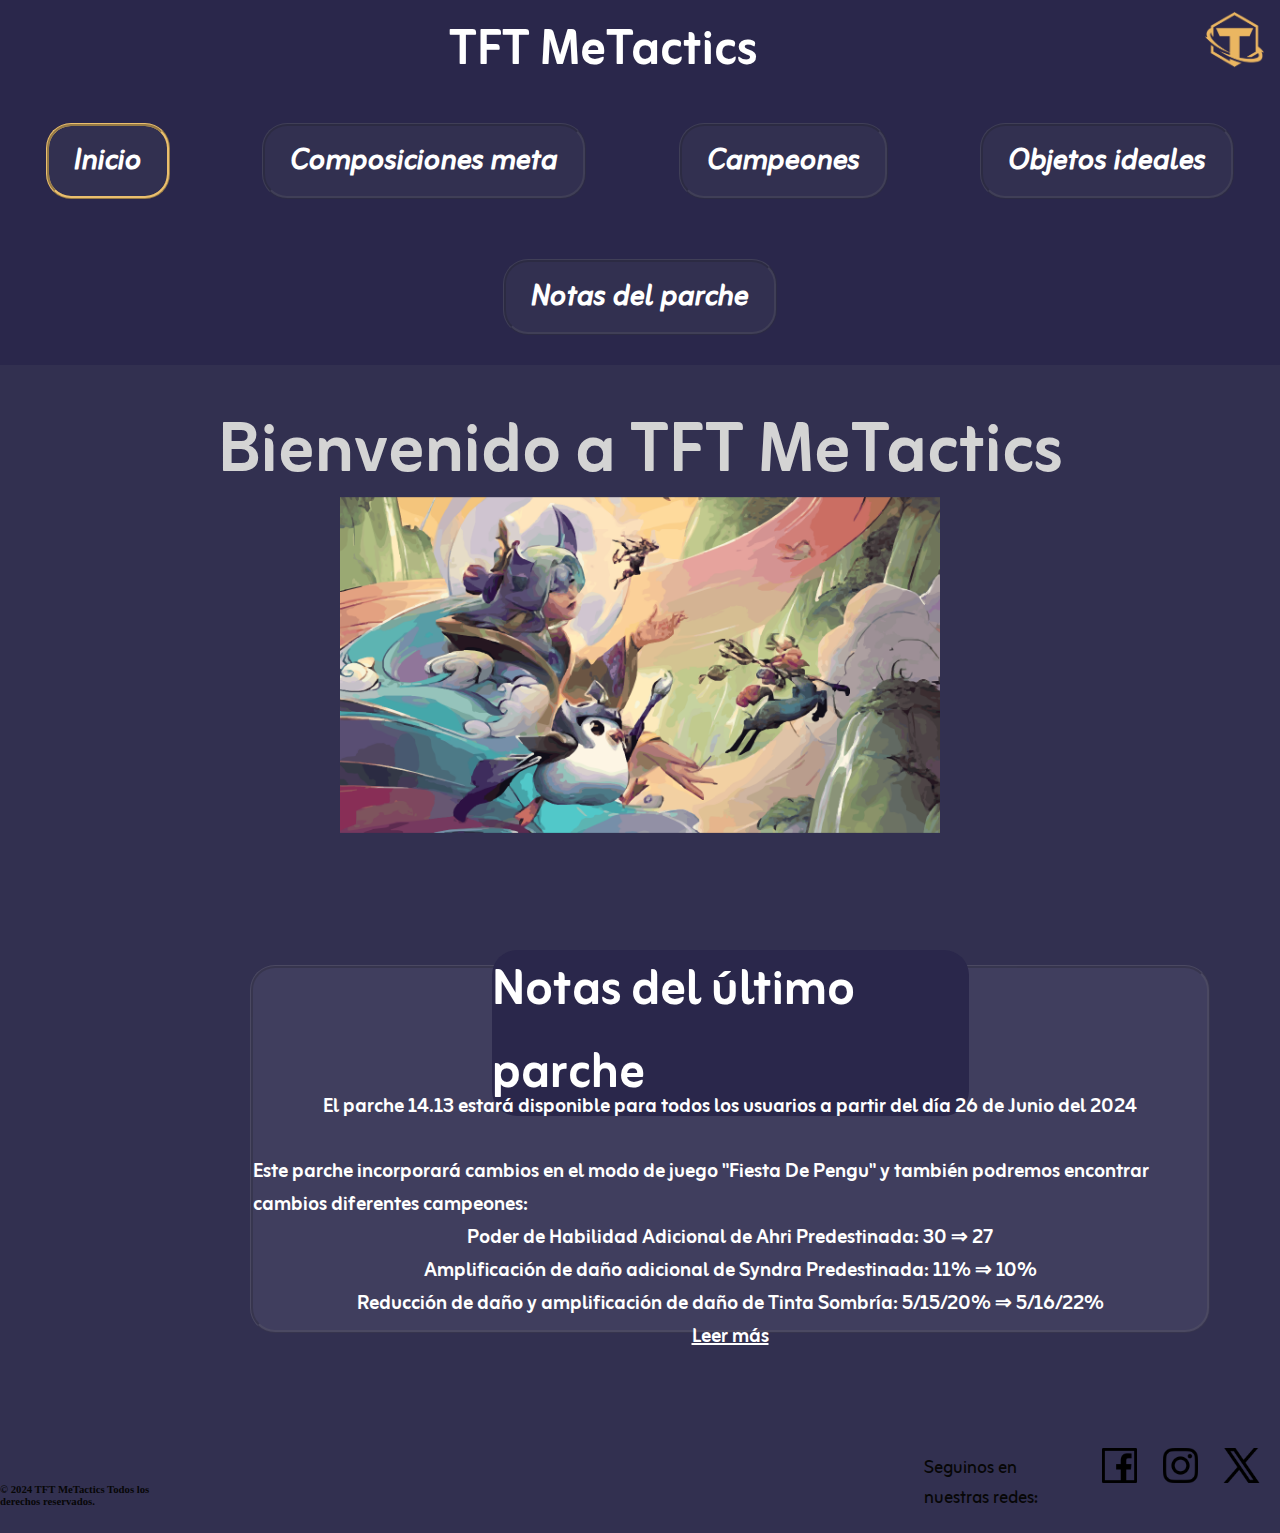
==== index.html @ 63b08434 "creacion del cuerpo y parte del css" ====
<!DOCTYPE html>
<html lang="en">
<head>
    <meta charset="UTF-8">
    <meta name="viewport" content="width=device-width, initial-scale=1.0">
    <title>Document</title>
    <link rel="stylesheet" href="./css/styles.css">
</head>
<body>
    <header>
        <div><h2>TFT MeTactics</h2>
        <img src="./assets/img/icono-tft.png" alt="">
        </div>
        <nav>
            <ul>
                <li class="botonInicio">
                    <a href="#"><h2>Inicio</h2></a>
                </li>
                <li>
                    <a href="./pages/composiciones.html"><h2>Composiciones meta</h2></a>
                </li>
                <li>
                    <a href="./pages/campeones.html"><h2>Campeones</h2></a>
                </li>
                <li>
                    <a href="./pages/objetos-ideales.html"><h2>Objetos ideales</h2></a>
                </li>
                <li>
                    <a href="./pages/notas-del-parche.html"><h2>Notas del parche</h2></a>
                </li>
            </ul>
        </nav>
    </header>


    <main>
        <section class="seccionTituloBienvenida">
            <h1>Bienvenido a TFT MeTactics</h1>
        </section>
        
        <section class="seccionNotaParche">
            <div>
                <h2>Notas del último parche</h2>
            </div>
            <p>El parche 14.13 estará disponible para todos los usuarios a partir del día 26 de Junio del 2024</p>
            <p>Este parche incorporará cambios en el modo de juego "Fiesta De Pengu" y también podremos encontrar cambios diferentes campeones:</p>
            <ul>
                <li>
                    Poder de Habilidad Adicional de Ahri Predestinada: 30 ⇒ 27
                </li>
                <li>
                    Amplificación de daño adicional de Syndra Predestinada: 11% ⇒ 10%
                </li>
                <li>
                    Reducción de daño y amplificación de daño de Tinta Sombría: 5/15/20% ⇒ 5/16/22%
                </li>
            </ul>
            <div>
                <a href="./pages/notas-del-parche.html"><u>Leer más</u></a>
            </div>
            
        </section>
        
    </main>


    <footer>
        <h6>
            © 2024 TFT MeTactics Todos los derechos reservados.
        </h6>
        
        <p>Seguinos en nuestras redes: </p>
        <div>
        <a href="https://www.facebook.com/"target= "_blank"><img src="./assets/img/facebook logo.png" alt=""></a>
        <a href="https://www.instagram.com/"target= "_blank"><img src="./assets/img/Instagram logo.png" alt=""></a>
        <a href="https://x.com/"target= "_blank"><img src="./assets/img/X logo.png" alt=""></a>
        </div>

    </footer>

</body>
</html>
---- css/styles.css ----
@import url('https://fonts.googleapis.com/css2?family=Open+Sans:ital,wght@0,300..800;1,300..800&family=Zain:wght@200;300;400;700;800;900&display=swap');


*{
    margin: 0;
    padding: 0;
    box-sizing: border-box;
}




header {
    background-color: #2A274B;
    color: white;
    margin: 0;

}

header div {
    size: 5.75rem 100%;
    display: flex;
    justify-content: space-between;
}

header div h2 {
    font-family: "Zain", sans-serif;
    font-weight: 700;
    font-style: normal;
    font-size: 50px;
    width: 100%;
    display: flex;
    justify-content: center;
    align-items: center;
    margin-top: .625rem;
}

header div img {
    display: flex;
    width: 59px;
    height: 59px;
    margin-right: 1rem;
    margin-top: .625rem;
}

header nav ul {
    display: flex;
    list-style: none;
    size: 6.25rem 6.25rem;
    align-items: center;
    flex-direction: row;
    flex-wrap:wrap;
    justify-content: space-around;
}   

header nav ul li {
    margin: 1.875rem;
    padding:  10px 25px;
    border-radius: .3125rem;
    border-color: #7271713a;
    border-style: ridge;
    border-radius: 1.5625rem;
    background-color:#323050;
    
    
}

header nav ul li a{
    font-family: "Zain", sans-serif;
    font-weight: 700;
    font-style: oblique;
    font-size: 20px;
}

.botonInicio {
    border-color: #ebbf6e;
    border-style: ridge;
    
}

.botonCompos {
    border-color: #ebbf6e;
    border-style: ridge;
    
}

.botonCampeones {
    border-color: #ebbf6e;
    border-style: ridge;
}

.botonObjetos {
    border-color: #ebbf6e;
    border-style: ridge;
}

.botonNotas {
    border-color: #ebbf6e;
    border-style: ridge;
}

header nav ul li a {
    
    color: white;
    text-decoration: none;
}


footer {
    width: 100%;
    height: 200px;
    display: flex;
    flex-direction: row;
    background-color: #323050;
    color: #070707;
    padding: 0;
    margin: 0;
}


footer h6{
    text-align: left;
    margin-top: 150px;

}

footer div{
    height: 50%;
    display: flex;
    margin-top: 100px;
    margin-left: 25px;
    color: #9A9A9A;


}

footer p{
    margin-left: 750px;
    margin-top: 120px;
    font-family: "Zain", sans-serif;
    font-size: large;
    font-weight: 500;
    font-style: normal;

}


footer div a{
    display: flex;
    gap: 1.25rem;
    width: 45px;
    height: 45px;
    margin-right: 1rem;
    margin-top: .625rem;
}

main {
    background-color: #323050;
    background-size: cover;
    color: white;
    margin: 0;
    width: 100%;
}




.seccionTituloBienvenida{
    width: 100%;
    height: 600px;
    text-align: center;
    background-image: url("../assets/img/Fabulas-de-tinta-vectorizado.png");
    background-position:top;
    object-fit: contain;
    background-repeat: no-repeat;
    background-size: contain ;
    margin: 0;
    padding-bottom: 0px;

}

.seccionTituloBienvenida h1 {
    size:initial;
    text-align: center;
    color: #D4D4D4;
    text-shadow: #383737;
    padding-top: 1.875rem;
    font-size: 70px;
    font-family: "Zain", sans-serif;
    font-weight: 700;
    font-style: normal;
}


.seccionNotaParche{
    height: 23rem;
    width: 75%;
    margin-left: 250px;
    background-color: #403E5E;
    background-size: 50% 300px;
    padding-top: .3125rem;
    align-items: center center;
    border-color: #7271713a;
    border-style:ridge;
    border-radius: 1.5625rem;
    border-width: 10%;
    display: flex;
    flex-direction: column;
    justify-content: center;
}


.seccionNotaParche div{
    width: 50%;
    height: 30%;
    margin-left: 25%;
    
}



.seccionNotaParche div h2 {
    font-family: "Zain", sans-serif;
    font-weight: 700;
    font-style: normal;
    font-size: 50px;
    width: 100%;
    display: flex;
    justify-content: center;
    align-items: center;
    margin-top: 0rem;
    margin-bottom: 40px;
    background-color: #2A274B;
    background-size:auto;
    border-color: #2A274B;
    border-radius: 1.5625rem;
}



.seccionNotaParche p {
    font-family: "Zain", sans-serif;
    font-weight: 700;
    font-style: normal;
    font-size: 1.25rem;
    width: 100%;
    display: flex;
    justify-content: center;
    align-items: center;
    margin-top: 2rem;
}

.seccionNotaParche ul li {
    font-family: "Zain", sans-serif;
    font-weight: 700;
    font-style: normal;
    font-size: 1.25rem;
    width: 100%;
    display: flex;
    justify-content: center;
    align-items: center;
    margin-top: .0rem;
}

.seccionNotaParche div a {
    color: white;
    text-decoration: none;
    font-family: "Zain", sans-serif;
    font-weight: 700;
    font-style: normal;
    font-size: 1.25rem;
    width: 100%;
    display: flex;
    justify-content: center;
    align-items: center;
    margin-top: .0rem;
}


.titanessegadores{
    font-family: "Zain", sans-serif;
    font-weight: 10;
    font-size: 30px;
    font-style: normal;
    display: flex;
    padding-top: 100px;
    flex-direction: row;
    padding-left: 80px;
    gap: 50px;

}

.titanessegadores div h4{
    padding-top: 50px;
}

.titanessegadores div h3{
    padding-top: 45px;
}


.titanessegadores img {
    height: 100px;
    width: 100px;
    padding-top: 20px;
    
}

.titanessegadores div ul{
    list-style: none;
    display: flex;
    height: 150px;
    flex-direction: row;
    gap: 40px;
    border-color: #2A274B;
    border-style: solid;
    border-radius: 100rem;
    background-color:#2A274B;
    border-width: 10px;

}

.titanessegadores div ul li img{
    height: 100px;
    width: 100px;
    border-radius: 100rem;
}



.maton-tirotruco{
    font-family: "Zain", sans-serif;
    font-weight: 10;
    font-size: 30px;
    font-style: normal;
    display: flex;
    padding-top: 100px;
    flex-direction: row;
    padding-left: 80px;
    gap: 50px;
}

.maton-tirotruco div h4{
    padding-top: 50px;
}

.maton-tirotruco div h3{
    padding-top: 45px;
}

.maton-tirotruco  img {
    height: 100px;
    width: 100px;
    padding-top: 20px;
}

.maton-tirotruco div ul{
    list-style: none;
    display: flex;
    flex-direction: row;
    height: 150px;
    gap: 40px;
    border-color: #2A274B;
    border-style: solid;
    border-radius: 100rem;
    background-color:#2A274B;
    border-width: 10px;
}

.maton-tirotruco div ul li img{
    height: 100px;
    width: 100px;
    border-radius: 100rem;
}

.tinta-sombria{
    font-family: "Zain", sans-serif;
    font-weight: 10;
    font-size: 30px;
    font-style: normal;
    display: flex;
    padding-top: 100px;
    flex-direction: row;
    padding-left: 80px;
    gap: 50px;
}

.tinta-sombria  div h4{
    padding-top: 50px;
}

.tinta-sombria  div h3{
    padding-top: 45px;
}

.tinta-sombria  img {
    height: 100px;
    width: 100px;
    padding-top: 20px;
}

.tinta-sombria div ul{
    list-style: none;
    display: flex;
    flex-direction: row;
    height: 140px;
    gap: 40px;
    border-color: #2A274B;
    border-style: solid;
    border-radius: 100rem;
    background-color:#2A274B;
    border-width: 10px;
}

.tinta-sombria div ul li img{
    height: 100px;
    width: 100px;
    border-radius: 100rem;
}


.roll-eruditos{
    font-family: "Zain", sans-serif;
    font-weight: 10;
    font-size: 30px;
    font-style: normal;
    display: flex;
    padding-top: 100px;
    flex-direction: row;
    padding-left: 80px;
    gap: 50px;
}

.roll-eruditos div h4{
    padding-top: 50px;
}

.roll-eruditos div h3{
    padding-top: 45px;
}

.roll-eruditos img {
    height: 100px;
    width: 100px;
    padding-top: 20px;
}

.roll-eruditos div ul{
    list-style: none;
    display: flex;
    flex-direction: row;
    height: 140px;
    gap: 40px;
    border-color: #2A274B;
    border-style: solid;
    border-radius: 100rem;
    background-color:#2A274B;
    border-width: 10px;
}

.roll-eruditos div ul li img{
    height: 100px;
    width: 100px;
    border-radius: 100rem;
}

.dumplings-mortales{
    font-family: "Zain", sans-serif;
    font-weight: 10;
    font-size: 30px;
    font-style: normal;
    display: flex;
    padding-top: 100px;
    flex-direction: row;
    padding-left: 80px;
    gap: 50px;
}

.dumplings-mortales div h4{
    padding-top: 50px;
}

.dumplings-mortales div h3{
    padding-top: 45px;
}

.dumplings-mortales img{
    height: 100px;
    width: 100px;
    padding-top: 20px;
}

.dumplings-mortales div ul{
    list-style: none;
    display: flex;
    flex-direction: row;
    height: 140px;
    gap: 40px;
    border-color: #2A274B;
    border-style: solid;
    border-radius: 100rem;
    background-color:#2A274B;
    border-width: 10px;
}

.dumplings-mortales div ul li img{
    height: 100px;
    width: 100px;
    border-radius: 100rem;
}

.tabla ul{
    display: flex;
    flex-direction: row;
    padding-left: 500px;
    list-style: none;
    gap: 270px;
    padding-top: 50px;
}

.tabla ul li div h3{
    font-family: "Zain", sans-serif;
    font-weight: 20px;
    font-size: 30px;
}

.aatrox ul{
    display: flex;
    flex-direction: row;
    padding-top: 50px;
    padding-bottom: 50px;
    list-style: none;
    gap: 180px;
    padding-left: 200px;
}

.aatrox ul li div p{
    font-family: "Zain", sans-serif;
    font-weight: 5px;
    font-size: 30px;
    padding-top: 1.875rem;
}


.rasgosecunAtrox{
    padding-left: 50px;
}

.posiAtrox{
    padding-left: 200px;
}


.ahri ul{
    display: flex;
    flex-direction: row;
    padding-top: 50px;
    padding-bottom: 50px;
    list-style: none;
    gap: 200px;
    padding-left: 200px;
}

.ahri ul li div p{
    font-family: "Zain", sans-serif;
    font-weight: 5px;
    font-size: 30px;
    padding-top: 1.875rem;
}

.sinergiaAhri{
    padding-left: 50px;
}

.rasgosecunAhri{
    padding-left: 100px;
}

.posiAhri{
    padding-left: 180px;
}

.alune ul {
    display: flex;
    flex-direction: row;
    padding-top: 50px;
    padding-bottom: 50px;
    list-style: none;
    gap: 190px;
    padding-left: 200px;
}

.alune ul li div p{
    font-family: "Zain", sans-serif;
    font-weight: 5px;
    font-size: 30px;
    padding-top: 1.875rem;
}

.sinergiaAlune{
    padding-left: 80px;
}

.rasgosecunAlune{
    padding-left: 140px;
}

.posiAlune{
    padding-left: 180px;
}

.amumu ul{
    display: flex;
    flex-direction: row;
    padding-top: 50px;
    padding-bottom: 50px;
    list-style: none;
    gap: 190px;
    padding-left: 200px;
}


.amumu ul li div p{
    font-family: "Zain", sans-serif;
    font-weight: 5px;
    font-size: 30px;
    padding-top: 1.875rem;
}

.sinergiaAmumu{
    padding-left: 50px;
}

.rasgosecunAmumu{
    padding-left: 135px;
}

.posiAmumu{
    padding-left: 190px;
}
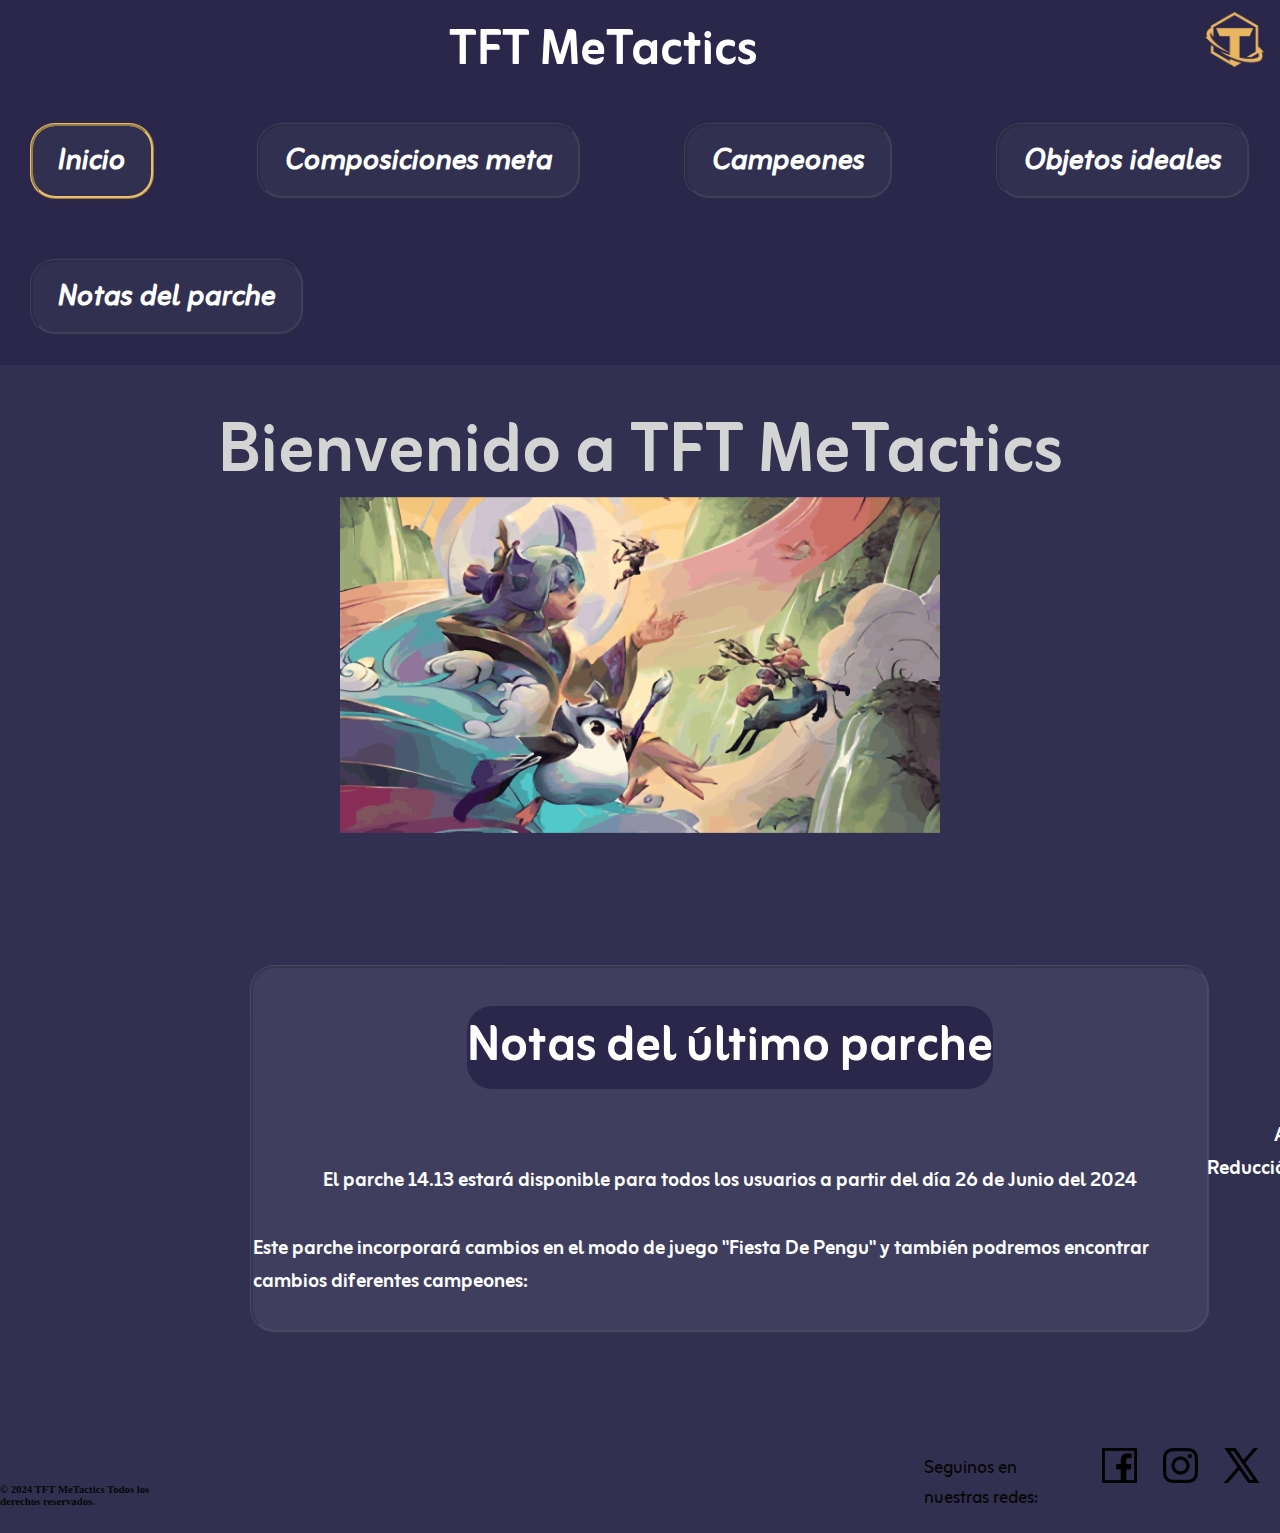
==== commit 499b5413: "Incluyendo SASS en la pag index" ====
--- a/index.html
+++ b/index.html
@@ -4,7 +4,7 @@
     <meta charset="UTF-8">
     <meta name="viewport" content="width=device-width, initial-scale=1.0">
     <title>Document</title>
-    <link rel="stylesheet" href="./css/styles.css">
+    <link rel="stylesheet" href="./css/style.css">
 </head>
 <body>
     <header>
--- a/css/style.css
+++ b/css/style.css
@@ -0,0 +1,229 @@
+@import url("https://fonts.googleapis.com/css2?family=Open+Sans:ital,wght@0,300..800;1,300..800&family=Zain:wght@200;300;400;700;800;900&display=swap");
+* {
+  margin: 0;
+  padding: 0;
+  box-sizing: border-box;
+}
+
+footer {
+  width: 100%;
+  height: 200px;
+  display: flex;
+  flex-direction: row;
+  background-color: #323050;
+  color: #070707;
+}
+footer h6 {
+  text-align: left;
+  margin-top: 150px;
+}
+footer p {
+  margin-left: 750px;
+  margin-top: 120px;
+  font-family: "Zain", sans-serif;
+  font-size: large;
+  font-weight: 500;
+  font-style: normal;
+}
+footer div {
+  height: 50%;
+  display: flex;
+  margin-top: 100px;
+  margin-left: 25px;
+}
+footer div a {
+  display: flex;
+  gap: 1.25rem;
+  width: 45px;
+  height: 45px;
+  margin-right: 1rem;
+  margin-top: 0.625rem;
+}
+
+header {
+  background-color: #2A274B;
+  color: white;
+  margin: 0;
+}
+header div {
+  size: 5.75rem 100%;
+  display: flex;
+  justify-content: space-between;
+}
+header div h2 {
+  font-family: "Zain", sans-serif;
+  font-weight: 700;
+  font-style: normal;
+  font-size: 50px;
+  width: 100%;
+  display: flex;
+  justify-content: center;
+  align-items: center;
+  margin-top: 0.625rem;
+}
+header div img {
+  display: flex;
+  width: 59px;
+  height: 59px;
+  margin-right: 1rem;
+  margin-top: 0.625rem;
+}
+header nav ul {
+  display: flex;
+  flex-direction: row;
+  flex-wrap: wrap;
+  justify-content: space-between;
+  align-items: center;
+  list-style: none;
+  size: 6.25rem 6.25rem;
+}
+header nav ul li {
+  margin: 1.875rem;
+  padding: 10px 25px;
+  border-radius: 0.3125rem;
+  border-color: rgba(114, 113, 113, 0.2274509804);
+  border-style: ridge;
+  border-radius: 1.5625rem;
+  background-color: #323050;
+}
+header nav ul li a {
+  font-family: "Zain", sans-serif;
+  font-weight: 700;
+  font-style: oblique;
+  font-size: 20px;
+  color: white;
+  text-decoration: none;
+}
+header nav ul li a:hover {
+  color: #ebbf6e;
+}
+
+main {
+  background-color: #323050;
+  background-size: cover;
+  color: white;
+  margin: 0;
+  width: 100%;
+}
+main .seccionTituloBienvenida {
+  width: 100%;
+  height: 600px;
+  text-align: center;
+  background-image: url("../assets/img/Fabulas-de-tinta-vectorizado.png");
+  background-position: top;
+  object-fit: contain;
+  background-repeat: no-repeat;
+  background-size: contain;
+  margin: 0;
+  padding-bottom: 0px;
+}
+main .seccionTituloBienvenida h1 {
+  size: initial;
+  text-align: center;
+  color: #D4D4D4;
+  padding-top: 1.875rem;
+  font-size: 70px;
+  font-family: "Zain", sans-serif;
+  font-weight: 700;
+  font-style: normal;
+}
+main .seccionNotaParche {
+  display: flex;
+  flex-direction: column;
+  flex-wrap: wrap;
+  justify-content: center;
+  align-items: center;
+  height: 23rem;
+  width: 75%;
+  margin-left: 250px;
+  background-color: #403E5E;
+  background-size: 50% 300px;
+  padding-top: 0.3125rem;
+  border-color: rgba(114, 113, 113, 0.2274509804);
+  border-style: ridge;
+  border-radius: 1.5625rem;
+  border-width: 10%;
+}
+main .seccionNotaParche div h2 {
+  display: flex;
+  flex-direction: column;
+  flex-wrap: wrap;
+  justify-content: center;
+  align-items: center;
+  font-family: "Zain", sans-serif;
+  font-weight: 700;
+  font-style: normal;
+  font-size: 50px;
+  width: 100%;
+  margin-bottom: 40px;
+  background-color: #2A274B;
+  background-size: auto;
+  border-color: #2A274B;
+  border-radius: 1.5625rem;
+}
+main .seccionNotaParche div a {
+  display: flex;
+  flex-direction: column;
+  flex-wrap: wrap;
+  justify-content: center;
+  align-items: center;
+  color: white;
+  text-decoration: none;
+  font-family: "Zain", sans-serif;
+  font-weight: 700;
+  font-style: normal;
+  font-size: 1.25rem;
+  width: 100%;
+}
+main .seccionNotaParche p {
+  display: flex;
+  flex-direction: column;
+  flex-wrap: wrap;
+  justify-content: center;
+  align-items: center;
+  font-family: "Zain", sans-serif;
+  font-weight: 700;
+  font-style: normal;
+  font-size: 1.25rem;
+  width: 100%;
+  padding-top: 2.1875rem;
+}
+main .seccionNotaParche ul li {
+  display: flex;
+  flex-direction: column;
+  flex-wrap: wrap;
+  justify-content: center;
+  align-items: center;
+  font-family: "Zain", sans-serif;
+  font-weight: 700;
+  font-style: normal;
+  font-size: 1.25rem;
+  width: 100%;
+}
+
+.botonInicio {
+  border-color: #ebbf6e;
+  border-style: ridge;
+}
+
+.botonCompos {
+  border-color: #ebbf6e;
+  border-style: ridge;
+}
+
+.botonCampeones {
+  border-color: #ebbf6e;
+  border-style: ridge;
+}
+
+.botonObjetos {
+  border-color: #ebbf6e;
+  border-style: ridge;
+}
+
+.botonNotas {
+  border-color: #ebbf6e;
+  border-style: ridge;
+}
+
+/*# sourceMappingURL=style.css.map */
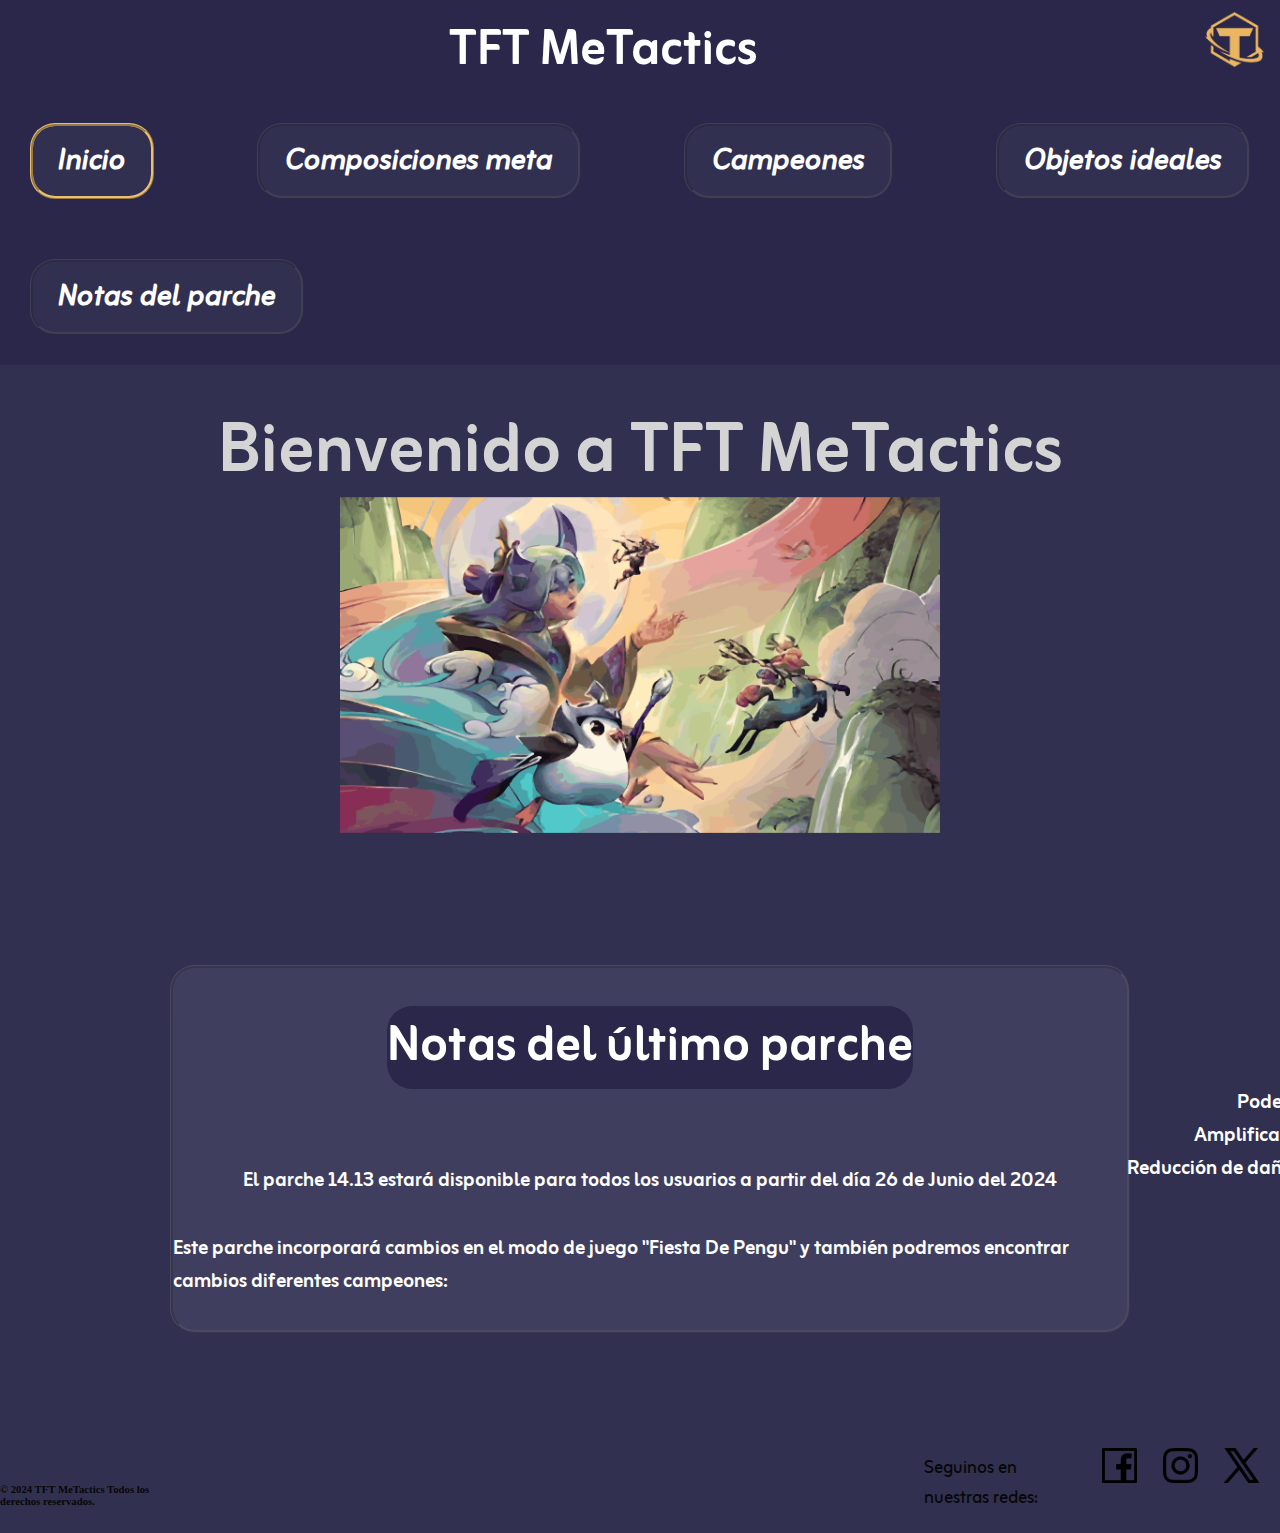
==== commit 5e97e4a1: "Agregado de SEO" ====
--- a/index.html
+++ b/index.html
@@ -3,7 +3,19 @@
 <head>
     <meta charset="UTF-8">
     <meta name="viewport" content="width=device-width, initial-scale=1.0">
-    <title>Document</title>
+    <meta name="title" content=" TFT MeTactics - Guía tu camino a la victoria ">
+    <meta name="description" content="Tu página para conocer composiciones ideales, campeones, objetos y notas del parche.">
+    <meta name="keywords" content="tft,tft comps,tft patch notes">
+    <meta name="robots" content="index, follow">
+    <meta name="author" content="Juanma-0">
+    <meta property="og:title" content="TFT MeTactics">
+    <meta property="og:site_name" content="TFT MeTactics - Guía tu camino a la victoria">
+    <meta property="og:url" content="www.TFTMeTactics.com">
+    <meta property="og:description" content="Tu página para conocer composiciones ideales, campeones, objetos y notas del parche.">
+    <meta property="og:type" content="website">
+    <meta property="og:image" content="https://seeklogo.com/images/T/teamfight-tactics-logo-4B66ABB0E4-seeklogo.com.png">
+
+    <title>TFT MeTactics</title>
     <link rel="stylesheet" href="./css/style.css">
 </head>
 <body>
--- a/css/style.css
+++ b/css/style.css
@@ -198,7 +198,347 @@
   font-weight: 700;
   font-style: normal;
   font-size: 1.25rem;
+  text-align: center;
   width: 100%;
+}
+
+.imagen-s {
+  height: 100px;
+  width: 100px;
+  padding-top: 20px;
+}
+
+.titanessegadores, .tinta-sombria, .dumplings-mortales, .roll-eruditos, .maton-tirotruco {
+  font-family: "Zain", sans-serif;
+  font-weight: 10;
+  font-size: 30px;
+  text-align: center;
+  font-style: normal;
+  display: flex;
+  padding-top: 100px;
+  flex-direction: row;
+  padding-left: 80px;
+  gap: 50px;
+}
+.titanessegadores div h4, .tinta-sombria div h4, .dumplings-mortales div h4, .roll-eruditos div h4, .maton-tirotruco div h4 {
+  padding-top: 3.125rem;
+}
+.titanessegadores div h3, .tinta-sombria div h3, .dumplings-mortales div h3, .roll-eruditos div h3, .maton-tirotruco div h3 {
+  padding-top: 2.8125rem;
+}
+.titanessegadores div ul, .tinta-sombria div ul, .dumplings-mortales div ul, .roll-eruditos div ul, .maton-tirotruco div ul {
+  list-style: none;
+  display: flex;
+  height: 150px;
+  flex-direction: row;
+  gap: 40px;
+  border-color: #2A274B;
+  border-style: solid;
+  border-radius: 100rem;
+  background-color: #2A274B;
+  border-width: 10px;
+}
+.titanessegadores div ul li img, .tinta-sombria div ul li img, .dumplings-mortales div ul li img, .roll-eruditos div ul li img, .maton-tirotruco div ul li img {
+  height: 100px;
+  width: 100px;
+  border-radius: 100rem;
+}
+
+.tinta-sombria div ul, .dumplings-mortales div ul, .roll-eruditos div ul {
+  height: 8.75rem;
+}
+
+.tabla ul {
+  display: flex;
+  list-style: none;
+  flex-direction: row;
+  gap: 16.875rem;
+  padding-left: 500px;
+  padding-top: 3.125rem;
+  padding-bottom: 0rem;
+}
+.tabla ul li div h3 {
+  font-family: "Zain", sans-serif;
+  font-weight: 20px;
+  font-size: 30px;
+}
+
+.aatrox ul {
+  display: flex;
+  list-style: none;
+  flex-direction: row;
+  gap: 11.25rem;
+  padding-left: 12.5rem;
+  padding-top: 3.125rem;
+  padding-bottom: 3.125rem;
+}
+.aatrox ul li div p {
+  font-family: "Zain", sans-serif;
+  font-weight: 5px;
+  font-size: 30px;
+  padding-top: 1.875rem;
+}
+.aatrox ul .rasgosecunAtrox {
+  padding-left: 50px;
+}
+.aatrox ul .posiAtrox {
+  padding-left: 200px;
+}
+
+.ahri ul {
+  display: flex;
+  list-style: none;
+  flex-direction: row;
+  gap: 12.5rem;
+  padding-left: 12.5rem;
+  padding-top: 3.125rem;
+  padding-bottom: 3.125rem;
+}
+.ahri ul li div p {
+  font-family: "Zain", sans-serif;
+  font-weight: 5px;
+  font-size: 30px;
+  padding-top: 1.875rem;
+}
+.ahri ul .sinergiaAhri {
+  padding-left: 50px;
+}
+.ahri ul .rasgosecunAhri {
+  padding-left: 100px;
+}
+.ahri ul .posiAhri {
+  padding-left: 180px;
+}
+
+.alune ul {
+  display: flex;
+  list-style: none;
+  flex-direction: row;
+  gap: 11.875rem;
+  padding-left: 12.5rem;
+  padding-top: 3.125rem;
+  padding-bottom: 3.125rem;
+}
+.alune ul li div p {
+  font-family: "Zain", sans-serif;
+  font-weight: 5px;
+  font-size: 30px;
+  padding-top: 1.875rem;
+}
+.alune ul .sinergiaAlune {
+  padding-left: 80px;
+}
+.alune ul .rasgosecunAlune {
+  padding-left: 140px;
+}
+.alune ul .posiAlune {
+  padding-left: 180px;
+}
+
+.amumu ul {
+  display: flex;
+  list-style: none;
+  flex-direction: row;
+  gap: 11.875rem;
+  padding-left: 12.5rem;
+  padding-top: 3.125rem;
+  padding-bottom: 3.125rem;
+}
+.amumu ul li div p {
+  font-family: "Zain", sans-serif;
+  font-weight: 5px;
+  font-size: 30px;
+  padding-top: 1.875rem;
+}
+.amumu ul .sinergiaAmumu {
+  padding-left: 50px;
+}
+.amumu ul .rasgosecunAmumu {
+  padding-left: 135px;
+}
+.amumu ul .posiAmumu {
+  padding-left: 190px;
+}
+
+.tabla-objetos ul {
+  display: flex;
+  list-style: none;
+  flex-direction: row;
+  gap: 21.875rem;
+  padding-left: 25rem;
+  padding-top: 3.125rem;
+  padding-bottom: 3.125rem;
+}
+.tabla-objetos ul li div h3 {
+  font-family: "Zain", sans-serif;
+  font-weight: 20px;
+  font-size: 30px;
+}
+.tabla-objetos ul .tabla-objetos-armado {
+  padding-left: 100px;
+}
+
+.armadura-petrea ul {
+  display: flex;
+  list-style: none;
+  flex-direction: row;
+  gap: 6.25rem;
+  padding-left: 9.375rem;
+  padding-top: 3.125rem;
+  padding-bottom: 3.125rem;
+}
+.armadura-petrea ul li {
+  text-align: center;
+}
+.armadura-petrea ul li p {
+  padding-top: 20px;
+  font-family: "Zain", sans-serif;
+  font-size: 25px;
+}
+.armadura-petrea ul .campeon-armadura {
+  padding-left: 100px;
+}
+
+.baculo-del-arcangel ul {
+  display: flex;
+  list-style: none;
+  flex-direction: row;
+  gap: 6.25rem;
+  padding-left: 9.375rem;
+  padding-top: 3.125rem;
+  padding-bottom: 3.125rem;
+}
+.baculo-del-arcangel ul li {
+  text-align: center;
+}
+.baculo-del-arcangel ul li p {
+  padding-top: 20px;
+  font-family: "Zain", sans-serif;
+  font-size: 25px;
+}
+.baculo-del-arcangel ul .desc-baculo {
+  padding-left: 120px;
+}
+.baculo-del-arcangel ul .armado-baculo {
+  padding-left: 75px;
+}
+.baculo-del-arcangel ul .campeon-baculo {
+  padding-left: 100px;
+}
+
+.capa-fuego-solar ul {
+  display: flex;
+  list-style: none;
+  flex-direction: row;
+  gap: 6.25rem;
+  padding-left: 9.375rem;
+  padding-top: 3.125rem;
+  padding-bottom: 3.125rem;
+}
+.capa-fuego-solar ul li {
+  text-align: center;
+}
+.capa-fuego-solar ul li p {
+  padding-top: 20px;
+  font-family: "Zain", sans-serif;
+  font-size: 25px;
+}
+.capa-fuego-solar ul .armado-capa {
+  padding-left: 60px;
+}
+.capa-fuego-solar ul .campeon-capa {
+  padding-left: 130px;
+}
+
+.chispa-ionica ul {
+  display: flex;
+  list-style: none;
+  flex-direction: row;
+  gap: 6.25rem;
+  padding-left: 9.375rem;
+  padding-top: 3.125rem;
+  padding-bottom: 3.125rem;
+}
+.chispa-ionica ul li {
+  text-align: center;
+}
+.chispa-ionica ul li p {
+  padding-top: 20px;
+  font-family: "Zain", sans-serif;
+  font-size: 25px;
+}
+.chispa-ionica ul .nombre-chispa {
+  padding-left: 25px;
+}
+.chispa-ionica ul .desc-chispa {
+  padding-left: 35px;
+}
+.chispa-ionica ul .campeon-chispa {
+  padding-left: 50px;
+}
+
+.nota-de-parche {
+  display: flex;
+  flex-direction: column;
+  flex-wrap: wrap;
+  justify-content: center;
+  align-items: center;
+  height: 700px;
+  width: 60%;
+  margin-left: 400px;
+  background-color: #403E5E;
+  background-size: 50% 300px;
+  padding-top: 50px;
+  border-color: rgba(114, 113, 113, 0.2274509804);
+  border-style: ridge;
+  border-radius: 1.5625rem;
+  border-width: 10%;
+  padding-right: 10px;
+}
+.nota-de-parche div h3 {
+  display: flex;
+  flex-direction: column;
+  flex-wrap: wrap;
+  justify-content: center;
+  align-items: center;
+  font-family: "Zain", sans-serif;
+  font-weight: 700;
+  font-style: normal;
+  font-size: 50px;
+  width: 100%;
+  margin-bottom: 40px;
+  background-color: #2A274B;
+  background-size: auto;
+  border-color: #2A274B;
+  border-radius: 1.5625rem;
+}
+.nota-de-parche div p {
+  display: flex;
+  flex-direction: column;
+  flex-wrap: wrap;
+  justify-content: center;
+  align-items: center;
+  font-family: "Zain", sans-serif;
+  font-weight: 700;
+  font-style: normal;
+  font-size: 30px;
+  width: 100%;
+  text-align: center;
+}
+.nota-de-parche div dl {
+  display: flex;
+  flex-direction: column;
+  flex-wrap: wrap;
+  justify-content: center;
+  align-items: center;
+  font-family: "Zain", sans-serif;
+  font-weight: 500;
+  font-style: normal;
+  font-size: 20px;
+  width: 100%;
+  margin-left: 10px;
+  margin-right: 10px;
+  text-align: center;
 }
 
 .botonInicio {
@@ -226,4 +566,1454 @@
   border-style: ridge;
 }
 
+.scale-up-center {
+  -webkit-animation: scale-up-center 0.8s linear both;
+  animation: scale-up-center 0.8s linear both;
+}
+
+@-webkit-keyframes scale-up-center {
+  0% {
+    -webkit-transform: scale(0.5);
+    transform: scale(0.5);
+  }
+  100% {
+    -webkit-transform: scale(1);
+    transform: scale(1);
+  }
+}
+@keyframes scale-up-center {
+  0% {
+    -webkit-transform: scale(0.5);
+    transform: scale(0.5);
+  }
+  100% {
+    -webkit-transform: scale(1);
+    transform: scale(1);
+  }
+}
+@media (max-width: 1440px) {
+  main .seccionNotaParche {
+    margin-left: 170px;
+  }
+  .imagen-s {
+    height: 80px;
+    width: 80px;
+  }
+  .titanessegadores, .maton-tirotruco, .tinta-sombria, .roll-eruditos, .dumplings-mortales {
+    font-size: 25px;
+    gap: 25px;
+  }
+  .titanessegadores div h4, .maton-tirotruco div h4, .tinta-sombria div h4, .roll-eruditos div h4, .dumplings-mortales div h4 {
+    padding-top: 35px;
+  }
+  .titanessegadores div h3, .maton-tirotruco div h3, .tinta-sombria div h3, .roll-eruditos div h3, .dumplings-mortales div h3 {
+    padding-top: 30px;
+  }
+  .titanessegadores div ul, .maton-tirotruco div ul, .tinta-sombria div ul, .roll-eruditos div ul, .dumplings-mortales div ul {
+    gap: 30px;
+    height: 100px;
+  }
+  .titanessegadores div ul li img, .maton-tirotruco div ul li img, .tinta-sombria div ul li img, .roll-eruditos div ul li img, .dumplings-mortales div ul li img {
+    height: 80px;
+    width: 80px;
+    align-items: center;
+    justify-content: center;
+  }
+  .maton-tirotruco {
+    font-size: 25px;
+    gap: 25px;
+  }
+  .maton-tirotruco div h4 {
+    padding-top: 2.1875rem;
+  }
+  .maton-tirotruco div h3 {
+    padding-top: 30px;
+  }
+  .maton-tirotruco div ul {
+    gap: 30px;
+    height: 100px;
+  }
+  .maton-tirotruco div ul li img {
+    height: 75px;
+    width: 75px;
+    align-items: center;
+    justify-content: center;
+  }
+  .tinta-sombria, .roll-eruditos, .dumplings-mortales {
+    font-size: 25px;
+    gap: 25px;
+  }
+  .tinta-sombria div h4, .roll-eruditos div h4, .dumplings-mortales div h4 {
+    padding-top: 35px;
+  }
+  .tinta-sombria div h3, .roll-eruditos div h3, .dumplings-mortales div h3 {
+    padding-top: 30px;
+  }
+  .tinta-sombria div ul, .roll-eruditos div ul, .dumplings-mortales div ul {
+    gap: 30px;
+    height: 100px;
+  }
+  .tinta-sombria div ul li img, .roll-eruditos div ul li img, .dumplings-mortales div ul li img {
+    height: 75px;
+    width: 75px;
+    align-items: center;
+    justify-content: center;
+  }
+  .roll-eruditos {
+    font-size: 25px;
+    gap: 25px;
+  }
+  .roll-eruditos div h4 {
+    padding-top: 35px;
+  }
+  .roll-eruditos div h3 {
+    padding-top: 30px;
+  }
+  .roll-eruditos div ul {
+    gap: 30px;
+    height: 100px;
+  }
+  .roll-eruditos div ul li img {
+    height: 75px;
+    width: 75px;
+    align-items: center;
+    justify-content: center;
+  }
+  .dumplings-mortales {
+    font-size: 25px;
+    gap: 25px;
+  }
+  .dumplings-mortales div h4 {
+    padding-top: 35px;
+  }
+  .dumplings-mortales div h3 {
+    padding-top: 30px;
+  }
+  .dumplings-mortales div ul {
+    gap: 30px;
+    height: 100px;
+  }
+  .dumplings-mortales div ul li img {
+    height: 75px;
+    width: 75px;
+    align-items: center;
+    justify-content: center;
+  }
+  .tabla ul {
+    gap: 150px;
+    padding-left: 350px;
+  }
+  .aatrox ul {
+    gap: 100px;
+    padding-left: 150px;
+  }
+  .aatrox ul li div p {
+    font-size: 25px;
+  }
+  .aatrox ul li .imgAtrox img {
+    width: 100px;
+    height: 100px;
+  }
+  .aatrox ul .posiAtrox {
+    padding-left: 160px;
+  }
+  .ahri ul {
+    gap: 110px;
+    padding-left: 150px;
+  }
+  .ahri ul li div p {
+    font-size: 25px;
+  }
+  .ahri ul .posiAhri {
+    padding-left: 155px;
+  }
+  .ahri ul .imgAhri img {
+    width: 100px;
+    height: 100px;
+  }
+  .alune ul {
+    gap: 100px;
+    padding-left: 150px;
+  }
+  .alune ul li div p {
+    font-size: 25px;
+  }
+  .alune ul li .rasgosecunAlune {
+    padding-left: 130px;
+  }
+  .alune ul li .posiAlune {
+    padding-left: 160px;
+  }
+  .alune ul li .imgAlune img {
+    width: 100px;
+    height: 100px;
+  }
+  .amumu ul {
+    gap: 100px;
+    padding-left: 150px;
+  }
+  .amumu ul li div p {
+    font-size: 25px;
+  }
+  .amumu ul li .imgAmumu img {
+    width: 100px;
+    height: 100px;
+  }
+  .amumu ul li .posiAmumu {
+    padding-left: 160px;
+  }
+  .tabla-objetos ul {
+    gap: 180px;
+    padding-left: 250px;
+  }
+  .tabla-objetos ul .tabla-descripcion {
+    padding-left: 70px;
+  }
+  .armadura-petrea ul {
+    padding-left: 80px;
+    gap: 30px;
+  }
+  .armadura-petrea ul li p {
+    text-align: center;
+  }
+  .armadura-petrea ul .campeon-armadura {
+    padding-left: 0px;
+  }
+  .baculo-del-arcangel ul {
+    padding-left: 80px;
+    gap: 30px;
+  }
+  .baculo-del-arcangel ul .desc-baculo {
+    padding-left: 50px;
+  }
+  .baculo-del-arcangel ul .armado-baculo {
+    padding-left: 10px;
+  }
+  .baculo-del-arcangel ul .campeon-baculo {
+    padding-left: 0px;
+  }
+  .baculo-del-arcangel ul li p {
+    text-align: center;
+  }
+  .capa-fuego-solar ul {
+    padding-left: 80px;
+    gap: 30px;
+  }
+  .capa-fuego-solar ul .desc-capa {
+    padding-left: 10px;
+  }
+  .capa-fuego-solar ul .armado-capa {
+    padding-left: 10px;
+  }
+  .capa-fuego-solar ul .campeon-capa {
+    padding-left: 0px;
+  }
+  .capa-fuego-solar ul li p {
+    text-align: center;
+  }
+  .chispa-ionica ul {
+    padding-left: 80px;
+    gap: 30px;
+  }
+  .chispa-ionica ul .campeon-chispa {
+    padding-left: 0px;
+  }
+  .chispa-ionica ul .nota-de-parche {
+    margin-left: 325px;
+  }
+  .chispa-ionica ul li p {
+    text-align: center;
+  }
+}
+@media (max-width: 1346px) {
+  .tabla-objetos ul {
+    gap: 100px;
+    padding-left: 170px;
+  }
+  .tabla-objetos ul .tabla-descripcion {
+    padding-left: 150px;
+  }
+  .tabla-objetos ul .tabla-objetos-armado {
+    padding-left: 200px;
+  }
+  .tabla-objetos ul li div h3 {
+    font-size: 25px;
+  }
+  .armadura-petrea ul {
+    padding-left: 50px;
+    gap: 25px;
+  }
+  .armadura-petrea ul li p {
+    font-size: 20px;
+    padding-top: 10px;
+  }
+  .armadura-petrea ul li img {
+    width: 80px;
+    height: 80px;
+  }
+  .baculo-del-arcangel ul {
+    padding-left: 50px;
+    gap: 25px;
+  }
+  .baculo-del-arcangel ul .desc-baculo {
+    padding-left: 100px;
+  }
+  .baculo-del-arcangel ul .armado-baculo {
+    padding-left: 50px;
+  }
+  .baculo-del-arcangel ul li p {
+    font-size: 20px;
+    padding-top: 10px;
+  }
+  .baculo-del-arcangel ul li img {
+    width: 80px;
+    height: 80px;
+  }
+  .capa-fuego-solar ul {
+    padding-left: 50px;
+    gap: 25px;
+  }
+  .capa-fuego-solar ul .desc-capa {
+    padding-left: 20px;
+  }
+  .capa-fuego-solar ul .armado-capa {
+    padding-left: 30px;
+  }
+  .capa-fuego-solar ul li p {
+    font-size: 20px;
+    padding-top: 10px;
+  }
+  .capa-fuego-solar ul li img {
+    width: 80px;
+    height: 80px;
+  }
+  .chispa-ionica ul {
+    padding-left: 50px;
+    gap: 25px;
+  }
+  .chispa-ionica ul li p {
+    font-size: 20px;
+    padding-top: 10px;
+  }
+  .chispa-ionica ul li img {
+    width: 80px;
+    height: 80px;
+  }
+}
+@media (max-width: 1302px) {
+  .maton-tirotruco div ul li img {
+    height: 70px;
+    width: 70px;
+  }
+}
+@media (max-width: 1297px) {
+  .tabla ul {
+    gap: 105px;
+    padding-left: 225px;
+  }
+  .tabla ul li div h3 {
+    font-size: 25px;
+  }
+  .aatrox ul {
+    gap: 70px;
+    padding-left: 80px;
+  }
+  .aatrox ul li div p {
+    font-size: 22px;
+  }
+  .aatrox ul li .imgAtrox img {
+    height: 5rem;
+    width: 5rem;
+  }
+  .aatrox ul .posiAtrox {
+    padding-left: 120px;
+  }
+  .aatrox ul .rasgosecunAtrox {
+    padding-left: 20px;
+  }
+  .ahri ul {
+    gap: 75px;
+    padding-left: 80px;
+  }
+  .ahri ul li div p {
+    font-size: 22px;
+  }
+  .ahri ul .imgAhri img {
+    height: 5rem;
+    width: 5rem;
+  }
+  .ahri ul .rasgosecunAhri {
+    padding-left: 70px;
+  }
+  .ahri ul .posiAhri {
+    padding-left: 120px;
+  }
+  .alune ul {
+    gap: 70px;
+    padding-left: 80px;
+  }
+  .alune ul li div p {
+    font-size: 22px;
+  }
+  .alune ul li .imgAlune img {
+    height: 5rem;
+    width: 5rem;
+  }
+  .alune ul li .rasgosecunAlune {
+    padding-left: 85px;
+  }
+  .alune ul li .posiAlune {
+    padding-left: 115px;
+  }
+  .amumu ul {
+    gap: 70px;
+    padding-left: 80px;
+  }
+  .amumu ul li div p {
+    font-size: 22px;
+  }
+  .amumu ul li .imgAmumu img {
+    height: 5rem;
+    width: 5rem;
+  }
+  .amumu ul li .rasgosecunAmumu {
+    padding-left: 95px;
+  }
+  .amumu ul li .posiAmumu {
+    padding-left: 110px;
+  }
+}
+@media (max-width: 1272px) {
+  footer h6 {
+    display: flex;
+    margin-top: 150px;
+    margin-left: 50px;
+  }
+  footer p {
+    margin-left: 500px;
+    margin-top: 125px;
+    font-family: "Zain", sans-serif;
+    font-size: large;
+    font-weight: 500;
+    font-style: normal;
+  }
+  .seccionNotaParche {
+    height: 31.25rem;
+  }
+  .seccionNotaParche div {
+    height: 15%;
+  }
+  .seccionNotaParche div h2 {
+    font-size: 40px;
+    margin-bottom: 0px;
+  }
+  .seccionNotaParche p {
+    padding: 0px;
+    justify-content: center;
+    text-align: center;
+  }
+  .nota-de-parche {
+    margin-left: 18.75rem;
+    height: 800px;
+  }
+}
+@media (max-width: 1257px) {
+  .titanessegadores, .maton-tirotruco, .tinta-sombria, .roll-eruditos, .dumplings-mortales {
+    font-size: 20px;
+    gap: 15px;
+    padding-left: 20px;
+  }
+}
+@media (max-width: 1242px) {
+  .titanessegadores div ul, .maton-tirotruco div ul, .tinta-sombria div ul, .roll-eruditos div ul, .dumplings-mortales div ul {
+    gap: 20px;
+    height: 100px;
+  }
+  .titanessegadores div ul li img, .maton-tirotruco div ul li img, .tinta-sombria div ul li img, .roll-eruditos div ul li img, .dumplings-mortales div ul li img {
+    height: 4.375rem;
+    width: 4.375rem;
+    align-items: center;
+    justify-content: center;
+  }
+  .maton-tirotruco {
+    font-size: 20px;
+    gap: 15px;
+    padding-left: 20px;
+  }
+  .maton-tirotruco div ul {
+    gap: 20px;
+    height: 85px;
+  }
+  .maton-tirotruco div ul li img {
+    height: 3.75rem;
+    width: 3.75rem;
+    align-items: center;
+    justify-content: center;
+  }
+  .tinta-sombria, .roll-eruditos, .dumplings-mortales {
+    font-size: 20px;
+    gap: 15px;
+    padding-left: 20px;
+  }
+  .tinta-sombria div h4, .roll-eruditos div h4, .dumplings-mortales div h4 {
+    padding-top: 33px;
+  }
+  .tinta-sombria div ul, .roll-eruditos div ul, .dumplings-mortales div ul {
+    gap: 20px;
+    height: 85px;
+  }
+  .tinta-sombria div ul li img, .roll-eruditos div ul li img, .dumplings-mortales div ul li img {
+    height: 4.375rem;
+    width: 4.375rem;
+    align-items: center;
+    justify-content: center;
+  }
+  .roll-eruditos {
+    font-size: 20px;
+    gap: 15px;
+    padding-left: 20px;
+  }
+  .roll-eruditos div h4 {
+    padding-top: 35px;
+  }
+  .roll-eruditos div ul {
+    gap: 20px;
+    height: 85px;
+  }
+  .roll-eruditos div ul li img {
+    height: 4.0625rem;
+    width: 4.0625rem;
+    align-items: center;
+    justify-content: center;
+  }
+  .dumplings-mortales {
+    font-size: 20px;
+    gap: 15px;
+    padding-left: 20px;
+  }
+  .dumplings-mortales div ul {
+    gap: 20px;
+    height: 85px;
+  }
+  .dumplings-mortales div ul li img {
+    height: 4.375rem;
+    width: 4.375rem;
+    align-items: center;
+    justify-content: center;
+  }
+}
+@media (max-width: 1142px) {
+  .tabla-objetos ul {
+    gap: 80px;
+    padding-left: 170px;
+  }
+  .tabla-objetos ul .tabla-descripcion {
+    padding-left: 100px;
+  }
+  .tabla-objetos ul .tabla-objetos-armado {
+    padding-left: 100px;
+  }
+}
+@media (max-width: 1024px) {
+  main .seccionNotaParche {
+    margin-left: 140px;
+  }
+  .nota-de-parche {
+    margin-left: 240px;
+    height: 800px;
+  }
+}
+@media (max-width: 972px) {
+  .tabla-objetos ul {
+    gap: 50px;
+    padding-left: 170px;
+  }
+  .tabla-objetos ul .tabla-descripcion {
+    padding-left: 120px;
+  }
+  .tabla-objetos ul .tabla-objetos-armado {
+    padding-left: 130px;
+  }
+  .tabla-objetos ul li div h3 {
+    font-size: 23px;
+  }
+  .titanessegadores, .maton-tirotruco, .tinta-sombria, .roll-eruditos, .dumplings-mortales {
+    font-size: 18px;
+    gap: 13px;
+    padding-left: 10px;
+    padding-top: 70px;
+  }
+  .titanessegadores div h4, .maton-tirotruco div h4, .tinta-sombria div h4, .roll-eruditos div h4, .dumplings-mortales div h4 {
+    padding-top: 30px;
+  }
+  .titanessegadores div h3, .maton-tirotruco div h3, .tinta-sombria div h3, .roll-eruditos div h3, .dumplings-mortales div h3 {
+    padding-top: 25px;
+  }
+  .titanessegadores div ul, .maton-tirotruco div ul, .tinta-sombria div ul, .roll-eruditos div ul, .dumplings-mortales div ul {
+    gap: 15px;
+    height: 80px;
+  }
+  .titanessegadores div ul li img, .maton-tirotruco div ul li img, .tinta-sombria div ul li img, .roll-eruditos div ul li img, .dumplings-mortales div ul li img {
+    height: 3.4375rem;
+    width: 3.4375rem;
+  }
+  .imagen-s {
+    height: 60px;
+    width: 40px;
+  }
+  .maton-tirotruco {
+    font-size: 18px;
+    gap: 13px;
+    padding-left: 10px;
+    padding-top: 70px;
+  }
+  .maton-tirotruco div h4 {
+    padding-top: 30px;
+  }
+  .maton-tirotruco div h3 {
+    padding-top: 25px;
+  }
+  .maton-tirotruco div ul {
+    gap: 15px;
+    height: 70px;
+  }
+  .maton-tirotruco div ul li img {
+    height: 2.8125rem;
+    width: 2.8125rem;
+  }
+  .tinta-sombria, .roll-eruditos, .dumplings-mortales {
+    font-size: 18px;
+    gap: 13px;
+    padding-left: 10px;
+    padding-top: 70px;
+  }
+  .tinta-sombria div h4, .roll-eruditos div h4, .dumplings-mortales div h4 {
+    padding-top: 30px;
+  }
+  .tinta-sombria div h3, .roll-eruditos div h3, .dumplings-mortales div h3 {
+    padding-top: 27px;
+  }
+  .tinta-sombria div ul, .roll-eruditos div ul, .dumplings-mortales div ul {
+    gap: 15px;
+    height: 70px;
+  }
+  .tinta-sombria div ul li img, .roll-eruditos div ul li img, .dumplings-mortales div ul li img {
+    height: 3rem;
+    width: 3rem;
+  }
+  .roll-eruditos {
+    font-size: 18px;
+    gap: 13px;
+    padding-left: 10px;
+    padding-top: 70px;
+  }
+  .roll-eruditos div ul {
+    gap: 15px;
+    height: 70px;
+  }
+  .roll-eruditos div ul li img {
+    height: 3rem;
+    width: 3rem;
+  }
+  .dumplings-mortales {
+    font-size: 18px;
+    gap: 13px;
+    padding-left: 10px;
+    padding-top: 70px;
+  }
+  .dumplings-mortales div ul {
+    gap: 15px;
+    height: 70px;
+  }
+  .dumplings-mortales div ul li img {
+    height: 3.125rem;
+    width: 3.125rem;
+  }
+}
+@media (max-width: 960px) {
+  .tabla ul {
+    gap: 70px;
+    padding-left: 140px;
+  }
+  .tabla ul li div h3 {
+    font-size: 23px;
+  }
+  .aatrox ul {
+    gap: 50px;
+    padding-left: 40px;
+  }
+  .aatrox ul .posiAtrox {
+    padding-left: 90px;
+  }
+  .aatrox ul li .imgAtrox img {
+    height: 3.75rem;
+    width: 3.75rem;
+  }
+  .aatrox ul li div p {
+    font-size: 18px;
+  }
+  .ahri ul {
+    gap: 50px;
+    padding-left: 40px;
+  }
+  .ahri ul li div p {
+    font-size: 18px;
+  }
+  .ahri ul .imgAhri img {
+    height: 3.75rem;
+    width: 3.75rem;
+  }
+  .ahri ul .rasgosecunAhri {
+    padding-left: 40px;
+  }
+  .alune ul {
+    gap: 50px;
+    padding-left: 40px;
+  }
+  .alune ul li div p {
+    font-size: 18px;
+  }
+  .alune ul li .imgAlune img {
+    height: 3.75rem;
+    width: 3.75rem;
+  }
+  .alune ul li .sinergiaAlune {
+    padding-left: 60px;
+  }
+  .alune ul li .rasgosecunAlune {
+    padding-left: 60px;
+  }
+  .alune ul li .posiAlune {
+    padding-left: 110px;
+  }
+  .amumu ul {
+    gap: 50px;
+    padding-left: 40px;
+  }
+  .amumu ul li div p {
+    font-size: 18px;
+  }
+  .amumu ul li .imgAmumu img {
+    height: 3.75rem;
+    width: 3.75rem;
+  }
+  .amumu ul li .rasgosecunAmumu {
+    padding-left: 50px;
+  }
+}
+@media (max-width: 930px) {
+  footer p {
+    margin-top: 120px;
+    margin-left: 250px;
+  }
+  footer h6 {
+    margin-top: 130px;
+  }
+  .nota-de-parche {
+    margin-left: 180px;
+    height: 850px;
+  }
+}
+@media (max-width: 902px) {
+  main .seccionNotaParche div h2 {
+    font-size: 35px;
+  }
+}
+@media (max-width: 876px) {
+  .nota-de-parche {
+    margin-left: 180px;
+    height: 820px;
+  }
+  .nota-de-parche div h3 {
+    font-size: 45px;
+  }
+  .nota-de-parche div dl {
+    font-size: 18px;
+  }
+  .nota-de-parche p {
+    font-size: 25px;
+    margin-bottom: 10px;
+  }
+  .tabla-objetos ul .tabla-descripcion {
+    padding-left: 80px;
+  }
+  .tabla-objetos ul .tabla-objetos-armado {
+    padding-left: 100px;
+  }
+}
+@media (max-width: 809px) {
+  main .seccionNotaParche p {
+    font-size: 18px;
+  }
+  main .seccionNotaParche ul li {
+    font-size: 18px;
+  }
+  .tabla-objetos ul .tabla-descripcion {
+    padding-left: 80px;
+  }
+  .tabla-objetos ul .tabla-objetos-armado {
+    padding-left: 60px;
+  }
+  main .nota-de-parche {
+    height: 850px;
+    width: 70%;
+    margin-left: 100px;
+  }
+  main .nota-de-parche div h3 {
+    margin-bottom: 20px;
+  }
+}
+@media (max-width: 768px) {
+  header nav ul li {
+    margin: 10px;
+  }
+  main .seccionNotaParche {
+    margin-left: 100px;
+  }
+  main .seccionNotaParche div h2 {
+    margin-top: 20px;
+    font-size: 30px;
+  }
+  main .seccionNotaParche p {
+    padding-top: 30px;
+  }
+  .tabla-objetos ul .tabla-descripcion {
+    padding-left: 40px;
+  }
+  .baculo-del-arcangel div ul .desc-baculo {
+    padding-left: 30px;
+  }
+}
+@media (max-width: 729px) {
+  main .seccionNotaParche {
+    height: 450px;
+  }
+  .imagen-s {
+    height: 2.5rem;
+    width: 1.875rem;
+    padding-top: 13px;
+  }
+  .titanessegadores, .maton-tirotruco, .tinta-sombria, .roll-eruditos, .dumplings-mortales {
+    font-size: 10px;
+    gap: 5px;
+    padding-left: 5px;
+    padding-top: 50px;
+  }
+  .titanessegadores div h4, .maton-tirotruco div h4, .tinta-sombria div h4, .roll-eruditos div h4, .dumplings-mortales div h4 {
+    padding-top: 20px;
+  }
+  .titanessegadores div h3, .maton-tirotruco div h3, .tinta-sombria div h3, .roll-eruditos div h3, .dumplings-mortales div h3 {
+    padding-top: 18px;
+  }
+  .titanessegadores div ul, .maton-tirotruco div ul, .tinta-sombria div ul, .roll-eruditos div ul, .dumplings-mortales div ul {
+    gap: 5px;
+    height: 50px;
+  }
+  .titanessegadores div ul li img, .maton-tirotruco div ul li img, .tinta-sombria div ul li img, .roll-eruditos div ul li img, .dumplings-mortales div ul li img {
+    height: 1.875rem;
+    width: 1.875rem;
+  }
+  .tabla ul {
+    gap: 3.125rem;
+  }
+  .tabla ul li .gridPosicionamiento {
+    padding-left: 0px;
+  }
+  .aatrox ul .posiAtrox {
+    padding-left: 40px;
+  }
+  .ahri ul .posiAhri {
+    padding-left: 65px;
+  }
+  .alune ul li .posiAlune {
+    padding-left: 50px;
+  }
+  .amumu ul li .posiAmumu {
+    padding-left: 55px;
+  }
+  .nota-de-parche {
+    width: 80%;
+    margin-left: 80px;
+    height: 750px;
+  }
+  .nota-de-parche div h3 {
+    margin-bottom: 20px;
+    font-size: 40px;
+  }
+  .nota-de-parche div dl {
+    font-size: 17px;
+  }
+  .nota-de-parche p {
+    font-size: 20px;
+    margin-bottom: 10px;
+  }
+  .tabla-objetos ul {
+    gap: 40px;
+    padding-left: 70px;
+    padding-bottom: 0px;
+  }
+  .tabla-objetos ul li div h3 {
+    font-size: 20px;
+    text-align: center;
+  }
+  .tabla-descripcion {
+    padding-left: 0px;
+  }
+  .tabla-objetos-armado {
+    margin-left: 60px;
+  }
+  .armadura-petrea ul {
+    padding-left: 5px;
+    gap: 10px;
+    padding-bottom: 0px;
+  }
+  .armadura-petrea ul li p {
+    font-size: 15px;
+    padding-top: 0px;
+  }
+  .armadura-petrea ul li img {
+    height: 2.5rem;
+    width: 2.5rem;
+  }
+  .baculo-del-arcangel ul {
+    padding-left: 5px;
+    gap: 10px;
+    padding-bottom: 0px;
+  }
+  .baculo-del-arcangel ul li p {
+    font-size: 15px;
+    padding-top: 0px;
+  }
+  .baculo-del-arcangel ul li img {
+    height: 2.5rem;
+    width: 2.5rem;
+  }
+  .baculo-del-arcangel ul .desc-baculo {
+    padding-left: 10px;
+  }
+  .baculo-del-arcangel ul .armado-baculo {
+    padding-left: 0px;
+  }
+  .capa-fuego-solar ul {
+    padding-left: 5px;
+    gap: 10px;
+    padding-bottom: 0px;
+  }
+  .capa-fuego-solar ul li p {
+    font-size: 15px;
+    padding-top: 0px;
+  }
+  .capa-fuego-solar ul li img {
+    height: 2.5rem;
+    width: 2.5rem;
+  }
+  .chispa-ionica ul {
+    padding-left: 5px;
+    gap: 10px;
+    padding-bottom: 0px;
+  }
+  .chispa-ionica ul li p {
+    font-size: 15px;
+    padding-top: 0px;
+  }
+  .chispa-ionica ul li img {
+    height: 2.5rem;
+    width: 2.5rem;
+  }
+  .chispa-ionica ul .desc-chispa {
+    padding-left: 0px;
+  }
+}
+@media (max-width: 681px) {
+  header nav ul {
+    flex-direction: row;
+  }
+  header nav ul li a {
+    font-size: 13px;
+  }
+  footer div a {
+    display: flex;
+    gap: 1.25rem;
+    width: 20px;
+    height: 20px;
+    margin-right: 1rem;
+    margin-top: 50px;
+  }
+  footer p {
+    display: flex;
+    font-size: 8px;
+    margin-top: 100px;
+    margin-left: 150px;
+    align-items: center;
+    text-align: center;
+  }
+  footer h6 {
+    font-size: 8px;
+    margin-bottom: 50px;
+  }
+  main .seccionTituloBienvenida {
+    width: 100%;
+    height: 500px;
+  }
+  main .seccionTituloBienvenida h1 {
+    font-size: 50px;
+    margin-bottom: 50px;
+    padding-top: 1.875rem;
+  }
+  main .seccionNotaParche {
+    padding-bottom: 0px;
+    margin-left: 70px;
+    height: 350px;
+    margin-left: 100px;
+  }
+  main .seccionNotaParche div h2 {
+    margin-top: 5px;
+    font-size: 20px;
+    text-align: center;
+  }
+  main .seccionNotaParche div a {
+    font-size: 15px;
+  }
+  main .seccionNotaParche ul li {
+    font-size: 15px;
+  }
+  main .seccionNotaParche p {
+    padding-top: 10px;
+    font-size: 15px;
+  }
+}
+@media (max-width: 672px) {
+  .tabla ul {
+    gap: 40px;
+  }
+  .tabla ul li div h3 {
+    font-size: 1.125rem;
+  }
+  .tabla ul li .gridSinergia {
+    padding-left: 40px;
+  }
+  .aatrox ul {
+    gap: 30px;
+  }
+  .ahri ul {
+    gap: 30px;
+  }
+  .alune ul {
+    gap: 30px;
+  }
+  .amumu ul {
+    gap: 30px;
+  }
+}
+@media (max-width: 606px) {
+  .tabla-objetos ul .tabla-objetos-armado {
+    padding-left: 0px;
+  }
+}
+@media (max-width: 592px) {
+  main .seccionNotaParche {
+    margin-left: 5rem;
+  }
+  .tabla ul {
+    gap: 25px;
+    padding-left: 80px;
+  }
+  .tabla ul li .gridSinergia {
+    padding-left: 30px;
+  }
+  .aatrox ul {
+    padding-left: 20px;
+    gap: 20px;
+  }
+  .aatrox ul li .imgAtrox {
+    padding-top: 20px;
+  }
+  .aatrox ul li .imgAtrox img {
+    height: 2.5rem;
+    width: 2.5rem;
+  }
+  .ahri ul {
+    padding-left: 20px;
+    gap: 20px;
+  }
+  .ahri ul .imgAhri div {
+    padding-top: 20px;
+  }
+  .ahri ul .imgAhri div img {
+    height: 2.5rem;
+    width: 2.5rem;
+  }
+  .alune ul {
+    padding-left: 20px;
+    gap: 20px;
+  }
+  .alune ul li .imgAlune {
+    padding-top: 20px;
+  }
+  .alune ul li .imgAlune img {
+    height: 2.5rem;
+    width: 2.5rem;
+  }
+  .amumu ul {
+    padding-left: 20px;
+    gap: 20px;
+  }
+  .amumu ul li .imgAmumu {
+    padding-top: 20px;
+  }
+  .amumu ul li .imgAmumu img {
+    height: 2.5rem;
+    width: 2.5rem;
+  }
+  .tabla-objetos ul {
+    padding-left: 50px;
+    gap: 1.875rem;
+  }
+  .tabla-objetos ul .tabla-descripcion {
+    padding-left: 0px;
+    margin-left: 50px;
+  }
+  .tabla-objetos ul .tabla-objetos-armado {
+    margin-left: 40px;
+  }
+  main .nota-de-parche {
+    width: 85%;
+    margin-left: 40px;
+    height: 850px;
+  }
+}
+@media (max-width: 509px) {
+  main .seccionTituloBienvenida {
+    height: 300px;
+  }
+  main .seccionTituloBienvenida h1 {
+    font-size: 30px;
+  }
+  main .seccionNotaParche {
+    margin-left: 50px;
+    height: 400px;
+  }
+  .imagen-s {
+    height: 30px;
+    width: 20px;
+    padding-top: 15px;
+  }
+  .titanessegadores, .maton-tirotruco, .tinta-sombria, .roll-eruditos, .dumplings-mortales {
+    font-size: 7px;
+    gap: 5px;
+    padding-left: 1px;
+    padding-top: 30px;
+  }
+  .titanessegadores div h4, .maton-tirotruco div h4, .tinta-sombria div h4, .roll-eruditos div h4, .dumplings-mortales div h4 {
+    padding-top: 18px;
+  }
+  .titanessegadores div h3, .maton-tirotruco div h3, .tinta-sombria div h3, .roll-eruditos div h3, .dumplings-mortales div h3 {
+    padding-top: 17px;
+  }
+  .titanessegadores div ul, .maton-tirotruco div ul, .tinta-sombria div ul, .roll-eruditos div ul, .dumplings-mortales div ul {
+    gap: 5px;
+    height: 40px;
+  }
+  .titanessegadores div ul li img, .maton-tirotruco div ul li img, .tinta-sombria div ul li img, .roll-eruditos div ul li img, .dumplings-mortales div ul li img {
+    height: 1.25rem;
+    width: 1.25rem;
+  }
+  .tabla ul {
+    gap: 20px;
+    padding-left: 60px;
+  }
+  .tabla ul li div h3 {
+    font-size: 15px;
+  }
+  .tabla ul li .gridSinergia {
+    padding-left: 0px;
+  }
+  .aatrox ul {
+    gap: 10px;
+  }
+  .aatrox ul li div p {
+    font-size: 13px;
+  }
+  .ahri ul {
+    gap: 10px;
+  }
+  .ahri ul .sinergiaAhri {
+    padding-left: 20px;
+  }
+  .ahri ul li div p {
+    font-size: 13px;
+  }
+  .alune ul {
+    gap: 10px;
+  }
+  .alune ul li .sinergiaAlune {
+    padding-left: 1.25rem;
+  }
+  .alune ul li div p {
+    font-size: 13px;
+  }
+  .amumu ul {
+    gap: 10px;
+  }
+  .amumu ul li .sinergiaAmumu {
+    padding-left: 1.25rem;
+  }
+  .amumu ul li div p {
+    font-size: 13px;
+  }
+  .tabla-objetos ul {
+    gap: 12px;
+    padding-left: 50px;
+    padding-bottom: 0px;
+  }
+  .tabla-objetos ul .tabla-objetos-armado {
+    padding-left: 5px;
+  }
+  .tabla-objetos ul li div h3 {
+    font-size: 18px;
+    text-align: center;
+  }
+  main .nota-de-parche {
+    width: 80%;
+    margin-left: 45px;
+    height: 800px;
+  }
+  main .nota-de-parche div h3 {
+    font-size: 35px;
+  }
+  main .nota-de-parche div dl {
+    font-size: 15px;
+  }
+  main .nota-de-parche p {
+    font-size: 18px;
+    margin-bottom: 5px;
+  }
+}
+@media (max-width: 407px) {
+  .tabla-objetos ul {
+    gap: 10px;
+    padding-left: 50px;
+    padding-bottom: 0px;
+  }
+  .tabla-objetos ul .tabla-objetos-armado {
+    padding-left: 5px;
+  }
+  .tabla-objetos ul .tabla-descripcion {
+    padding-left: 0px;
+  }
+  .tabla-objetos ul li div h3 {
+    font-size: 15px;
+  }
+  .armadura-petrea ul {
+    padding-left: 1px;
+    gap: 5px;
+    padding-bottom: 0px;
+  }
+  .armadura-petrea ul li p {
+    font-size: 12px;
+    padding-top: 0px;
+  }
+  .baculo-del-arcangel ul {
+    padding-left: 1px;
+    gap: 5px;
+    padding-bottom: 0px;
+  }
+  .baculo-del-arcangel ul li p {
+    font-size: 12px;
+    padding-top: 0px;
+  }
+  .capa-fuego-solar ul {
+    padding-left: 1px;
+    gap: 5px;
+    padding-bottom: 0px;
+  }
+  .capa-fuego-solar ul li p {
+    font-size: 12px;
+    padding-top: 0px;
+  }
+  .chispa-ionica ul {
+    padding-left: 1px;
+    gap: 5px;
+    padding-bottom: 0px;
+  }
+  .chispa-ionica ul li p {
+    font-size: 12px;
+    padding-top: 0px;
+  }
+}
+@media (max-width: 396px) {
+  footer p {
+    margin-left: 40px;
+  }
+}
+@media (max-width: 384px) {
+  .tabla ul {
+    gap: 20px;
+    padding-left: 50px;
+  }
+  .tabla ul li div h3 {
+    font-size: 13px;
+  }
+  .aatrox ul {
+    gap: 15px;
+    padding-left: 5px;
+    padding-bottom: 10px;
+    padding-top: 20px;
+  }
+  .aatrox ul li div p {
+    font-size: 10px;
+    padding-top: 10px;
+  }
+  .aatrox ul li .imgAtrox {
+    padding-top: 0px;
+  }
+  .aatrox ul li .imgAtrox img {
+    height: 1.875rem;
+    width: 1.875rem;
+  }
+  .ahri ul {
+    gap: 15px;
+    padding-left: 5px;
+    padding-bottom: 10px;
+    padding-top: 20px;
+  }
+  .ahri ul .imgAhri div {
+    padding-top: 0px;
+  }
+  .ahri ul .imgAhri div img {
+    height: 1.875rem;
+    width: 1.875rem;
+  }
+  .ahri ul .posiAhri {
+    padding-left: 50px;
+  }
+  .ahri ul li div p {
+    font-size: 10px;
+    padding-top: 10px;
+  }
+  .alune ul {
+    gap: 15px;
+    padding-left: 5px;
+    padding-bottom: 10px;
+    padding-top: 20px;
+  }
+  .alune ul li .posiAlune {
+    padding-left: 40px;
+  }
+  .alune ul li .rasgosecunAlune {
+    padding-left: 55px;
+  }
+  .alune ul li .imgAlune {
+    padding-top: 0px;
+  }
+  .alune ul li .imgAlune img {
+    height: 1.875rem;
+    width: 1.875rem;
+  }
+  .alune ul li div p {
+    font-size: 10px;
+    padding-top: 10px;
+  }
+  .amumu ul {
+    gap: 15px;
+    padding-left: 5px;
+    padding-bottom: 50px;
+    padding-top: 20px;
+  }
+  .amumu ul li .posiAmumu {
+    padding-left: 40px;
+  }
+  .amumu ul li .imgAmumu {
+    padding-top: 0px;
+  }
+  .amumu ul li .imgAmumu img {
+    height: 1.875rem;
+    width: 1.875rem;
+  }
+  .amumu ul li div p {
+    font-size: 10px;
+    padding-top: 10px;
+  }
+}
+@media (max-width: 375px) {
+  footer h6 {
+    display: flex;
+    font-size: 10px;
+    margin-top: 150px;
+    margin-left: 0px;
+  }
+  footer p {
+    margin-left: 0px;
+    margin-top: 125px;
+    font-family: "Zain", sans-serif;
+    font-size: 10px;
+    font-weight: 500;
+    font-style: normal;
+  }
+  header div h2 {
+    font-size: 30px;
+  }
+  header nav ul li a {
+    font-size: 10px;
+  }
+  main .seccionTituloBienvenida {
+    height: 250px;
+  }
+  main .seccionTituloBienvenida h1 {
+    font-size: 25px;
+  }
+  main .seccionNotaParche {
+    margin-left: 40px;
+    padding-top: 30px;
+    padding-bottom: 0px;
+  }
+  main .seccionNotaParche p {
+    padding-top: 0px;
+    font-size: 12px;
+  }
+  main .seccionNotaParche ul li {
+    font-size: 12px;
+  }
+  main .seccionNotaParche div h2 {
+    margin-top: 5px;
+    font-size: 15px;
+    text-align: center;
+  }
+  main .seccionNotaParche div a {
+    font-size: 12px;
+  }
+}
+@media (max-width: 368px) {
+  .tabla ul {
+    gap: 10px;
+  }
+  .aatrox ul {
+    gap: 10px;
+  }
+  .ahri ul {
+    gap: 10px;
+  }
+  .alune ul {
+    gap: 10px;
+  }
+  .alune ul li .posiAlune {
+    padding-left: 45px;
+  }
+  .amumu ul {
+    gap: 10px;
+  }
+  .tabla-objetos ul {
+    gap: 10px;
+  }
+  .tabla-objetos ul .tabla-descripcion {
+    margin-left: 10px;
+  }
+  .tabla-objetos ul .tabla-objetos-armado {
+    margin-left: 0px;
+  }
+  main .nota-de-parche {
+    height: 900px;
+  }
+}
+
 /*# sourceMappingURL=style.css.map */
